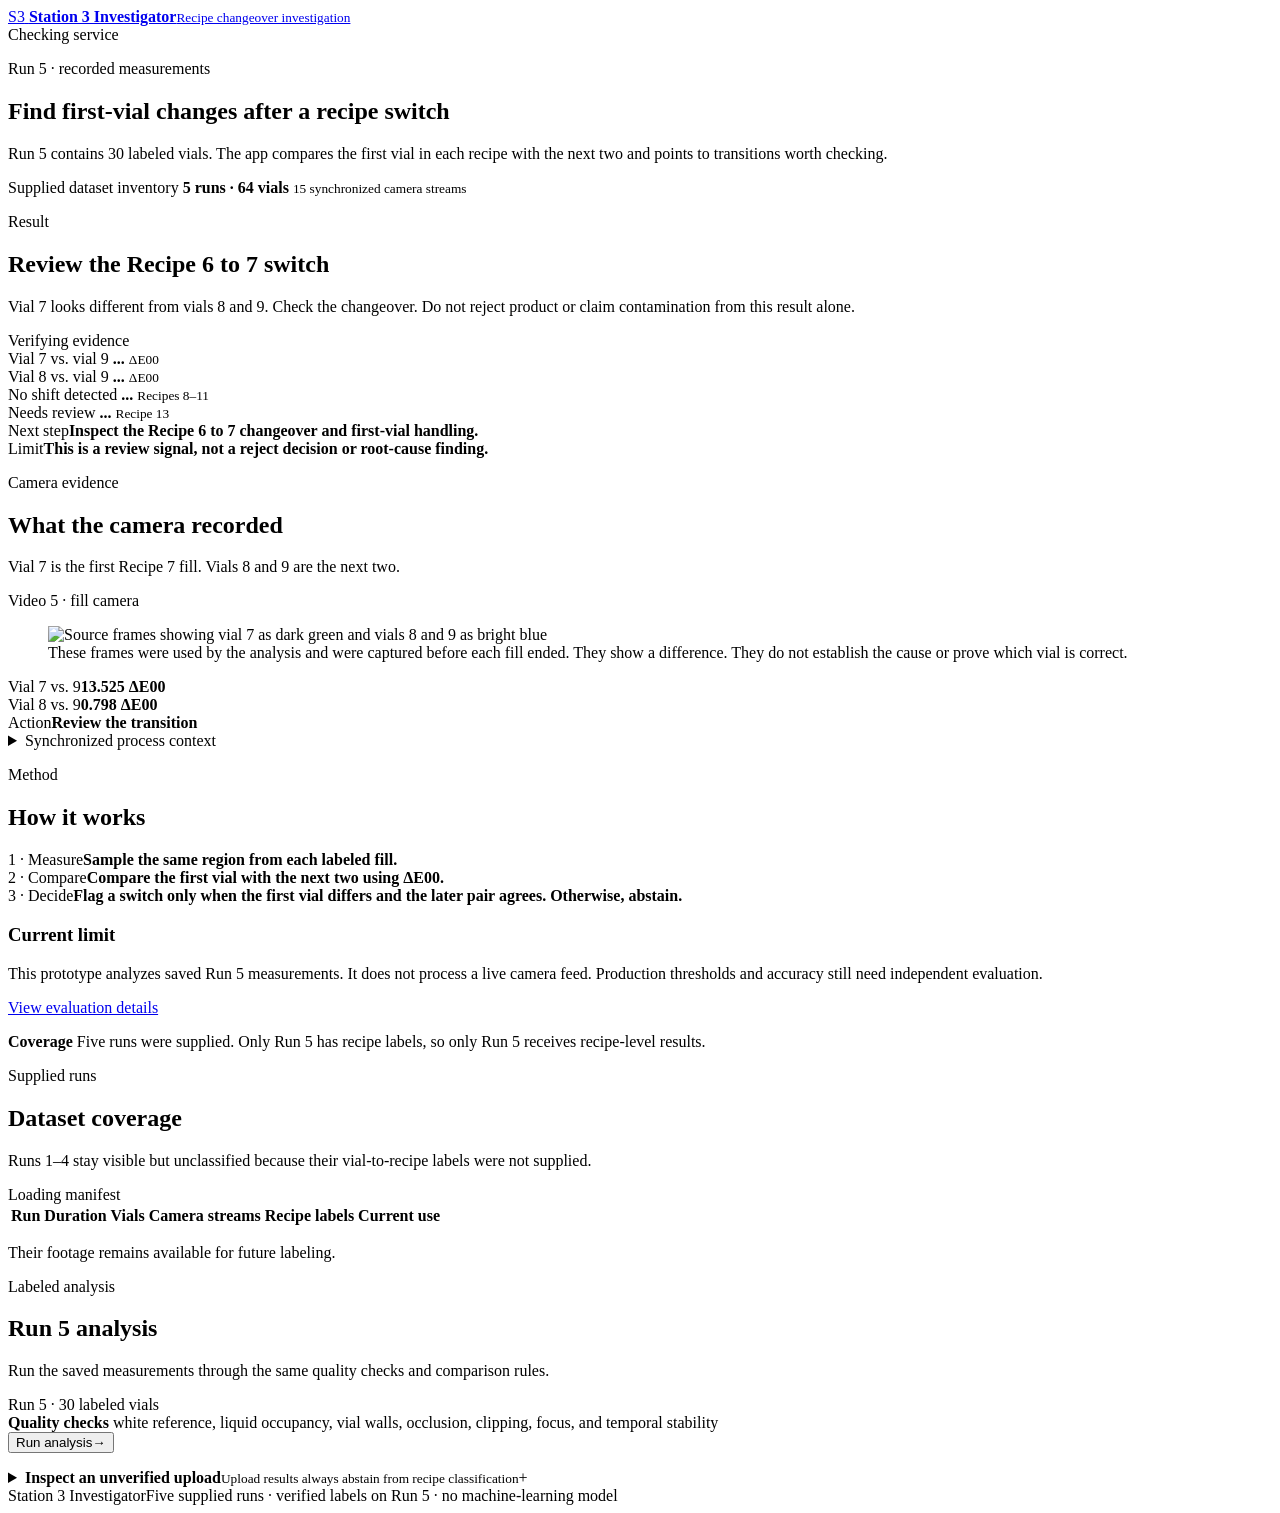
==== src/main/resources/static/index.html @ 7299bd48 "Initial public release" ====
<!doctype html>
<html lang="en">
<head>
  <meta charset="utf-8">
  <meta name="viewport" content="width=device-width, initial-scale=1">
  <meta name="description" content="Review all five supplied Station 3 runs and the verified Video 5 recipe analysis">
  <title>Station 3 Investigator</title>
  <link rel="stylesheet" href="/styles.css">
  <link rel="stylesheet" href="/canonical.css">
  <link rel="stylesheet" href="/runs.css">
  <link rel="stylesheet" href="/executive.css">
  <link rel="stylesheet" href="/evidence.css">
</head>
<body>
  <header class="app-header">
    <div class="app-header__inner">
      <a class="brand" href="/" aria-label="Station 3 Investigator home">
        <span class="brand__mark" aria-hidden="true">S3</span>
        <span><strong>Station 3 Investigator</strong><small>Recipe changeover investigation</small></span>
      </a>
      <div id="health" class="service-status" role="status">
        <span class="service-status__dot" aria-hidden="true"></span><span>Checking service</span>
      </div>
    </div>
  </header>

  <main class="page-shell">
    <section class="page-intro" aria-labelledby="page-title">
      <div>
        <p class="overline">Run 5 · recorded measurements</p>
        <h1 id="page-title">Find first-vial changes after a recipe switch</h1>
        <p class="page-intro__copy">Run 5 contains 30 labeled vials. The app compares the first vial in each recipe with the next two and points to transitions worth checking.</p>
      </div>
      <aside class="method-card" aria-label="Dataset coverage">
        <span>Supplied dataset inventory</span>
        <strong>5 runs · 64 vials</strong>
        <small>15 synchronized camera streams</small>
      </aside>
    </section>

    <section class="card decision-card" aria-labelledby="decision-title">
      <div class="decision-card__lead">
        <div>
          <p class="section-label">Result</p>
          <h2 id="decision-title">Review the Recipe 6 to 7 switch</h2>
          <p>Vial 7 looks different from vials 8 and 9. Check the changeover. Do not reject product or claim contamination from this result alone.</p>
        </div>
        <span id="decision-status" class="decision-status">Verifying evidence</span>
      </div>
      <div class="finding-grid">
        <article class="finding finding--primary">
          <span>Vial 7 vs. vial 9</span>
          <strong id="finding-first">...</strong>
          <small>ΔE00</small>
        </article>
        <article class="finding">
          <span>Vial 8 vs. vial 9</span>
          <strong id="finding-later">...</strong>
          <small>ΔE00</small>
        </article>
        <article class="finding">
          <span>No shift detected</span>
          <strong id="finding-stable">...</strong>
          <small>Recipes 8–11</small>
        </article>
        <article class="finding finding--caution">
          <span>Needs review</span>
          <strong id="finding-sensitive">...</strong>
          <small>Recipe 13</small>
        </article>
      </div>
      <div class="action-strip">
        <div><span>Next step</span><strong>Inspect the Recipe 6 to 7 changeover and first-vial handling.</strong></div>
        <div><span>Limit</span><strong>This is a review signal, not a reject decision or root-cause finding.</strong></div>
      </div>
    </section>

    <section class="card evidence-card" aria-labelledby="evidence-title">
      <div class="card-header">
        <div>
          <p class="section-label">Camera evidence</p>
          <h2 id="evidence-title">What the camera recorded</h2>
          <p>Vial 7 is the first Recipe 7 fill. Vials 8 and 9 are the next two.</p>
        </div>
        <span class="format-note">Video 5 · fill camera</span>
      </div>
      <figure class="evidence-card__figure">
        <img class="evidence-card__image" src="/recipe7-evidence.svg" width="1960" height="570" alt="Source frames showing vial 7 as dark green and vials 8 and 9 as bright blue">
        <figcaption>These frames were used by the analysis and were captured before each fill ended. They show a difference. They do not establish the cause or prove which vial is correct.</figcaption>
      </figure>
      <div class="evidence-card__facts" aria-label="Recipe 7 evidence summary">
        <div><span>Vial 7 vs. 9</span><strong>13.525 ΔE00</strong></div>
        <div><span>Vial 8 vs. 9</span><strong>0.798 ΔE00</strong></div>
        <div><span>Action</span><strong>Review the transition</strong></div>
      </div>
      <details class="context-details">
        <summary>Synchronized process context</summary>
        <div class="context-details__grid">
          <figure>
            <img src="/run5-tank-context.svg" width="640" height="480" alt="Run 5 tank view recorded at the same indexed timestamp as a sampled vial 7 fill frame">
            <figcaption><span id="context-timestamp">Checking timestamp</span>. Visible tank state only, not a per-vial volume measurement.</figcaption>
          </figure>
          <div class="context-details__copy">
            <h3>What this adds</h3>
            <p id="context-join">Checking the three camera indexes.</p>
            <h3>Timing check</h3>
            <p id="context-timing">Checking the Run 5 timing evidence.</p>
            <h3>Source contract</h3>
            <p id="context-contract">Checking the indexed-frame ledger.</p>
            <p class="context-limit">These are supporting checks. They do not change the Recipe 7 result or prove carryover.</p>
          </div>
        </div>
      </details>
    </section>

    <section class="card" aria-labelledby="walkthrough-title">
      <div class="card-header">
        <div>
          <p class="section-label">Method</p>
          <h2 id="walkthrough-title">How it works</h2>
        </div>
      </div>
      <div class="action-strip">
        <div><span>1 · Measure</span><strong>Sample the same region from each labeled fill.</strong></div>
        <div><span>2 · Compare</span><strong>Compare the first vial with the next two using ΔE00.</strong></div>
        <div><span>3 · Decide</span><strong>Flag a switch only when the first vial differs and the later pair agrees. Otherwise, abstain.</strong></div>
      </div>
      <div class="card-header">
        <div><h3>Current limit</h3><p>This prototype analyzes saved Run 5 measurements. It does not process a live camera feed. Production thresholds and accuracy still need independent evaluation.</p><p><a href="/evaluation.html">View evaluation details</a></p></div>
      </div>
    </section>

    <section class="scope-banner" aria-label="Result limits">
      <strong>Coverage</strong>
      <span>Five runs were supplied. Only Run 5 has recipe labels, so only Run 5 receives recipe-level results.</span>
    </section>

    <section class="card dataset-card" aria-labelledby="dataset-title">
      <div class="card-header">
        <div>
          <p class="section-label">Supplied runs</p>
          <h2 id="dataset-title">Dataset coverage</h2>
          <p>Runs 1–4 stay visible but unclassified because their vial-to-recipe labels were not supplied.</p>
        </div>
        <span id="dataset-load-status" class="format-note">Loading manifest</span>
      </div>
      <div id="dataset-summary" class="dataset-summary" aria-label="Dataset totals"></div>
      <div class="table-section run-table-section">
        <div class="table-wrap">
          <table class="run-table">
            <thead><tr><th scope="col">Run</th><th scope="col">Duration</th><th scope="col">Vials</th><th scope="col">Camera streams</th><th scope="col">Recipe labels</th><th scope="col">Current use</th></tr></thead>
            <tbody id="run-rows"></tbody>
          </table>
        </div>
        <p class="dataset-note">Their footage remains available for future labeling.</p>
      </div>
    </section>

    <section class="card" aria-labelledby="canonical-title">
      <div class="card-header">
        <div>
          <p class="section-label">Labeled analysis</p>
          <h2 id="canonical-title">Run 5 analysis</h2>
          <p>Run the saved measurements through the same quality checks and comparison rules.</p>
        </div>
        <span class="format-note">Run 5 · 30 labeled vials</span>
      </div>
      <div class="canonical-action">
        <div class="canonical-action__detail">
          <strong>Quality checks</strong>
          <span>white reference, liquid occupancy, vial walls, occlusion, clipping, focus, and temporal stability</span>
        </div>
        <button id="canonical-submit" class="primary-button" type="button"><span>Run analysis</span><span aria-hidden="true">→</span></button>
      </div>
      <p id="message" class="form-message" role="status" aria-live="polite"></p>
    </section>

    <details class="card upload-card">
      <summary><span><strong>Inspect an unverified upload</strong><small>Upload results always abstain from recipe classification</small></span><span aria-hidden="true">+</span></summary>
      <form id="analysis-form">
        <div class="file-list">
          <label class="file-control" for="sourceBundle">
            <span class="file-control__index">ZIP</span>
            <span class="file-control__body">
              <strong>Source frame archive</strong>
              <small><code>video5_frame_labels.csv</code> plus referenced JPEG or PNG frames</small>
              <span id="source-bundle-name" class="file-control__selection">No file selected</span>
            </span>
            <span class="file-control__action">Choose ZIP</span>
            <input id="sourceBundle" name="sourceBundle" type="file" accept=".zip,application/zip" required>
          </label>
        </div>
        <div class="form-footer">
          <label class="field" for="label"><span>Run name</span><input id="label" name="label" type="text" value="Uploaded source run" maxlength="100" autocomplete="off"></label>
          <div class="checkbox-control"><span><strong>Unverified source</strong><small>Measurements may be shown, but classification remains withheld</small></span></div>
          <button id="upload-submit" class="secondary-button" type="submit">Analyze upload</button>
        </div>
      </form>
    </details>

    <section id="results" class="card results-card" aria-labelledby="results-title" hidden>
      <div class="card-header results-header">
        <div><p class="section-label">Results</p><h2 id="results-title">Recipe results</h2><p id="result-context">Analysis complete</p></div>
        <div class="download-actions"><button id="download" class="secondary-button" type="button">Download JSON</button><button id="download-html" class="secondary-button" type="button">Download HTML</button></div>
      </div>
      <div id="summary" class="summary-grid" aria-label="Result totals"></div>
      <div id="receipt" class="receipt" hidden></div>
      <div id="investigation-details" class="table-section"></div>
      <div class="table-section">
        <div class="table-section__header"><h3>Recipes</h3><span>ΔE00 values rounded to three decimals</span></div>
        <div class="table-wrap">
          <table>
            <thead><tr><th scope="col">Recipe</th><th scope="col">Quality</th><th scope="col">Result</th><th scope="col">Batch consistency</th><th scope="col">Recipe conformity</th><th scope="col">Valid vials</th><th scope="col">Vial 1–2</th><th scope="col">Vial 1–3</th><th scope="col">Vial 2–3</th><th scope="col">Vial 1 vs. later mean</th><th scope="col">Predecessor distance</th><th scope="col">Reference use</th></tr></thead>
            <tbody id="assessment-rows"></tbody>
          </table>
        </div>
      </div>
    </section>
  </main>

  <footer class="app-footer"><span>Station 3 Investigator</span><span>Five supplied runs · verified labels on Run 5 · no machine-learning model</span></footer>
  <script src="/executive.js" defer></script>
  <script src="/runs.js" defer></script>
  <script src="/app.js" defer></script>
</body>
</html>
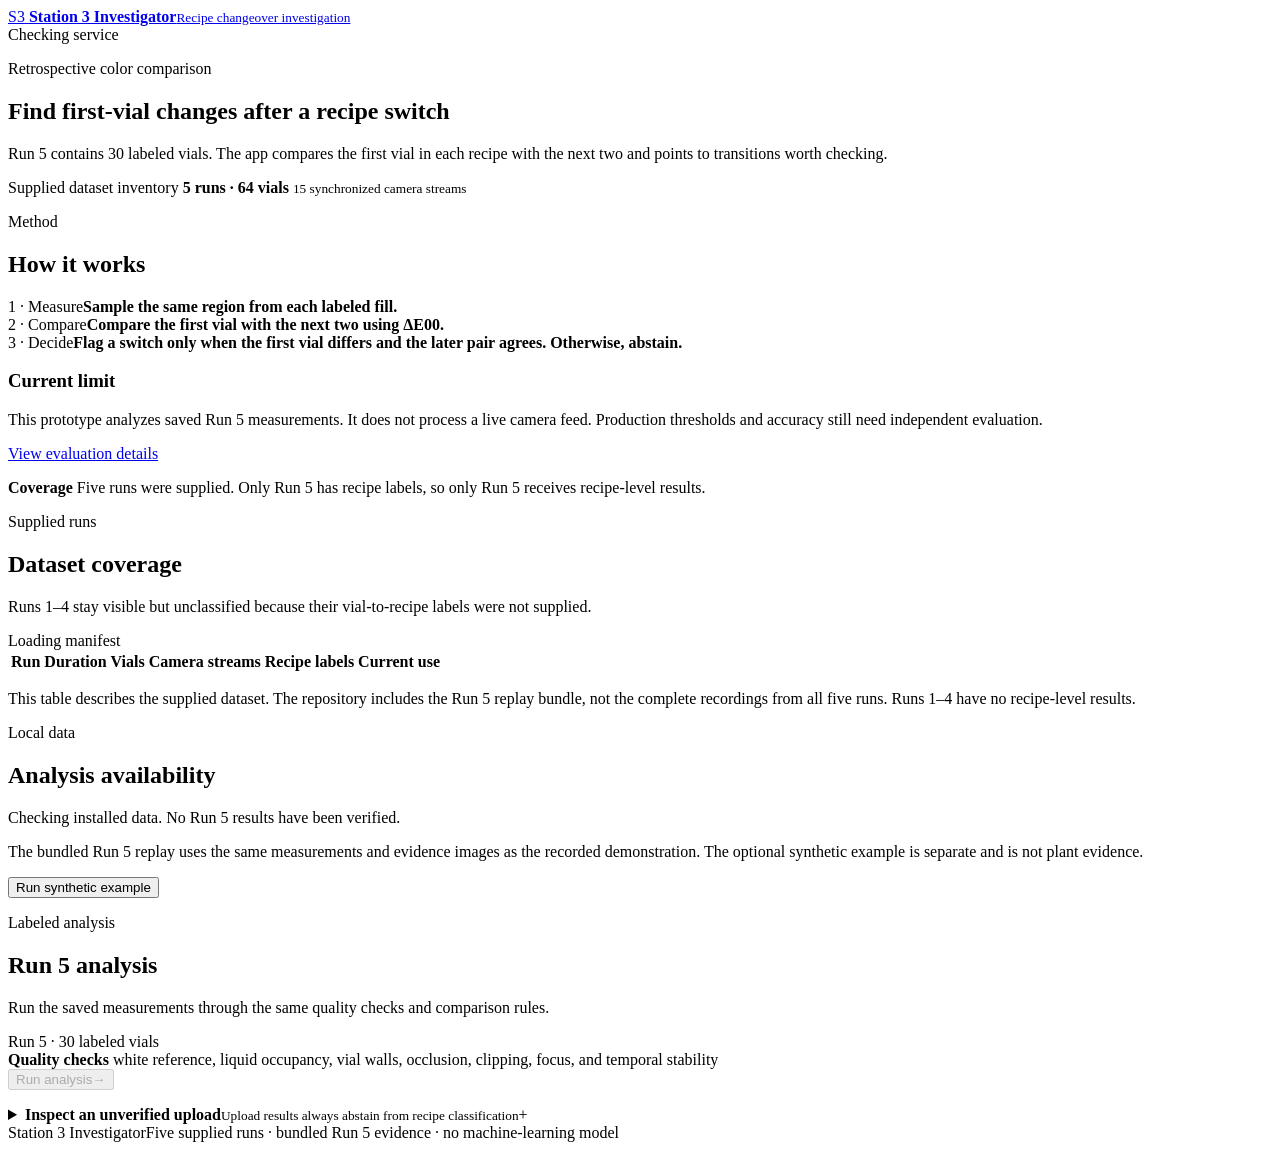
==== commit c66e0e1c: "Restore demo evidence and verify full Run 5 replay" ====
--- a/src/main/resources/static/index.html
+++ b/src/main/resources/static/index.html
@@ -10,6 +10,7 @@
   <link rel="stylesheet" href="/runs.css">
   <link rel="stylesheet" href="/executive.css">
   <link rel="stylesheet" href="/evidence.css">
+  <style>[hidden] { display: none !important; }</style>
 </head>
 <body>
   <header class="app-header">
@@ -27,7 +28,7 @@
   <main class="page-shell">
     <section class="page-intro" aria-labelledby="page-title">
       <div>
-        <p class="overline">Run 5 · recorded measurements</p>
+        <p class="overline">Retrospective color comparison</p>
         <h1 id="page-title">Find first-vial changes after a recipe switch</h1>
         <p class="page-intro__copy">Run 5 contains 30 labeled vials. The app compares the first vial in each recipe with the next two and points to transitions worth checking.</p>
       </div>
@@ -38,7 +39,7 @@
       </aside>
     </section>
 
-    <section class="card decision-card" aria-labelledby="decision-title">
+    <section id="canonical-brief" hidden class="card decision-card" aria-labelledby="decision-title">
       <div class="decision-card__lead">
         <div>
           <p class="section-label">Result</p>
@@ -75,7 +76,7 @@
       </div>
     </section>
 
-    <section class="card evidence-card" aria-labelledby="evidence-title">
+    <section id="canonical-evidence" hidden class="card evidence-card" aria-labelledby="evidence-title">
       <div class="card-header">
         <div>
           <p class="section-label">Camera evidence</p>
@@ -85,7 +86,7 @@
         <span class="format-note">Video 5 · fill camera</span>
       </div>
       <figure class="evidence-card__figure">
-        <img class="evidence-card__image" src="/recipe7-evidence.svg" width="1960" height="570" alt="Source frames showing vial 7 as dark green and vials 8 and 9 as bright blue">
+        <img class="evidence-card__image" data-src="/recipe7-evidence.svg" width="1960" height="570" alt="Source frames showing vial 7 as dark green and vials 8 and 9 as bright blue">
         <figcaption>These frames were used by the analysis and were captured before each fill ended. They show a difference. They do not establish the cause or prove which vial is correct.</figcaption>
       </figure>
       <div class="evidence-card__facts" aria-label="Recipe 7 evidence summary">
@@ -97,7 +98,7 @@
         <summary>Synchronized process context</summary>
         <div class="context-details__grid">
           <figure>
-            <img src="/run5-tank-context.svg" width="640" height="480" alt="Run 5 tank view recorded at the same indexed timestamp as a sampled vial 7 fill frame">
+            <img data-src="/run5-tank-context.svg" width="640" height="480" alt="Run 5 tank view recorded at the same indexed timestamp as a sampled vial 7 fill frame">
             <figcaption><span id="context-timestamp">Checking timestamp</span>. Visible tank state only, not a per-vial volume measurement.</figcaption>
           </figure>
           <div class="context-details__copy">
@@ -152,8 +153,19 @@
             <tbody id="run-rows"></tbody>
           </table>
         </div>
-        <p class="dataset-note">Their footage remains available for future labeling.</p>
-      </div>
+        <p class="dataset-note">This table describes the supplied dataset. The repository includes the Run 5 replay bundle, not the complete recordings from all five runs. Runs 1–4 have no recipe-level results.</p>
+      </div>
+    </section>
+
+    <section class="card" aria-labelledby="availability-title">
+      <div class="card-header">
+        <div><p class="section-label">Local data</p><h2 id="availability-title">Analysis availability</h2>
+          <p id="availability-message" role="status">Checking installed data. No Run 5 results have been verified.</p>
+          <p>The bundled Run 5 replay uses the same measurements and evidence images as the recorded demonstration. The optional synthetic example is separate and is not plant evidence.</p>
+        </div>
+        <button id="synthetic-submit" class="primary-button" type="button">Run synthetic example</button>
+      </div>
+      <noscript>Enable JavaScript to run the browser demonstration. The command-line synthetic example is documented in README.md.</noscript>
     </section>
 
     <section class="card" aria-labelledby="canonical-title">
@@ -170,7 +182,7 @@
           <strong>Quality checks</strong>
           <span>white reference, liquid occupancy, vial walls, occlusion, clipping, focus, and temporal stability</span>
         </div>
-        <button id="canonical-submit" class="primary-button" type="button"><span>Run analysis</span><span aria-hidden="true">→</span></button>
+        <button id="canonical-submit" disabled class="primary-button" type="button"><span>Run analysis</span><span aria-hidden="true">→</span></button>
       </div>
       <p id="message" class="form-message" role="status" aria-live="polite"></p>
     </section>
@@ -193,7 +205,7 @@
         <div class="form-footer">
           <label class="field" for="label"><span>Run name</span><input id="label" name="label" type="text" value="Uploaded source run" maxlength="100" autocomplete="off"></label>
           <div class="checkbox-control"><span><strong>Unverified source</strong><small>Measurements may be shown, but classification remains withheld</small></span></div>
-          <button id="upload-submit" class="secondary-button" type="submit">Analyze upload</button>
+          <button id="upload-submit" disabled class="secondary-button" type="submit">Analyze upload</button>
         </div>
       </form>
     </details>
@@ -218,7 +230,7 @@
     </section>
   </main>
 
-  <footer class="app-footer"><span>Station 3 Investigator</span><span>Five supplied runs · verified labels on Run 5 · no machine-learning model</span></footer>
+  <footer class="app-footer"><span>Station 3 Investigator</span><span>Five supplied runs · bundled Run 5 evidence · no machine-learning model</span></footer>
   <script src="/executive.js" defer></script>
   <script src="/runs.js" defer></script>
   <script src="/app.js" defer></script>
